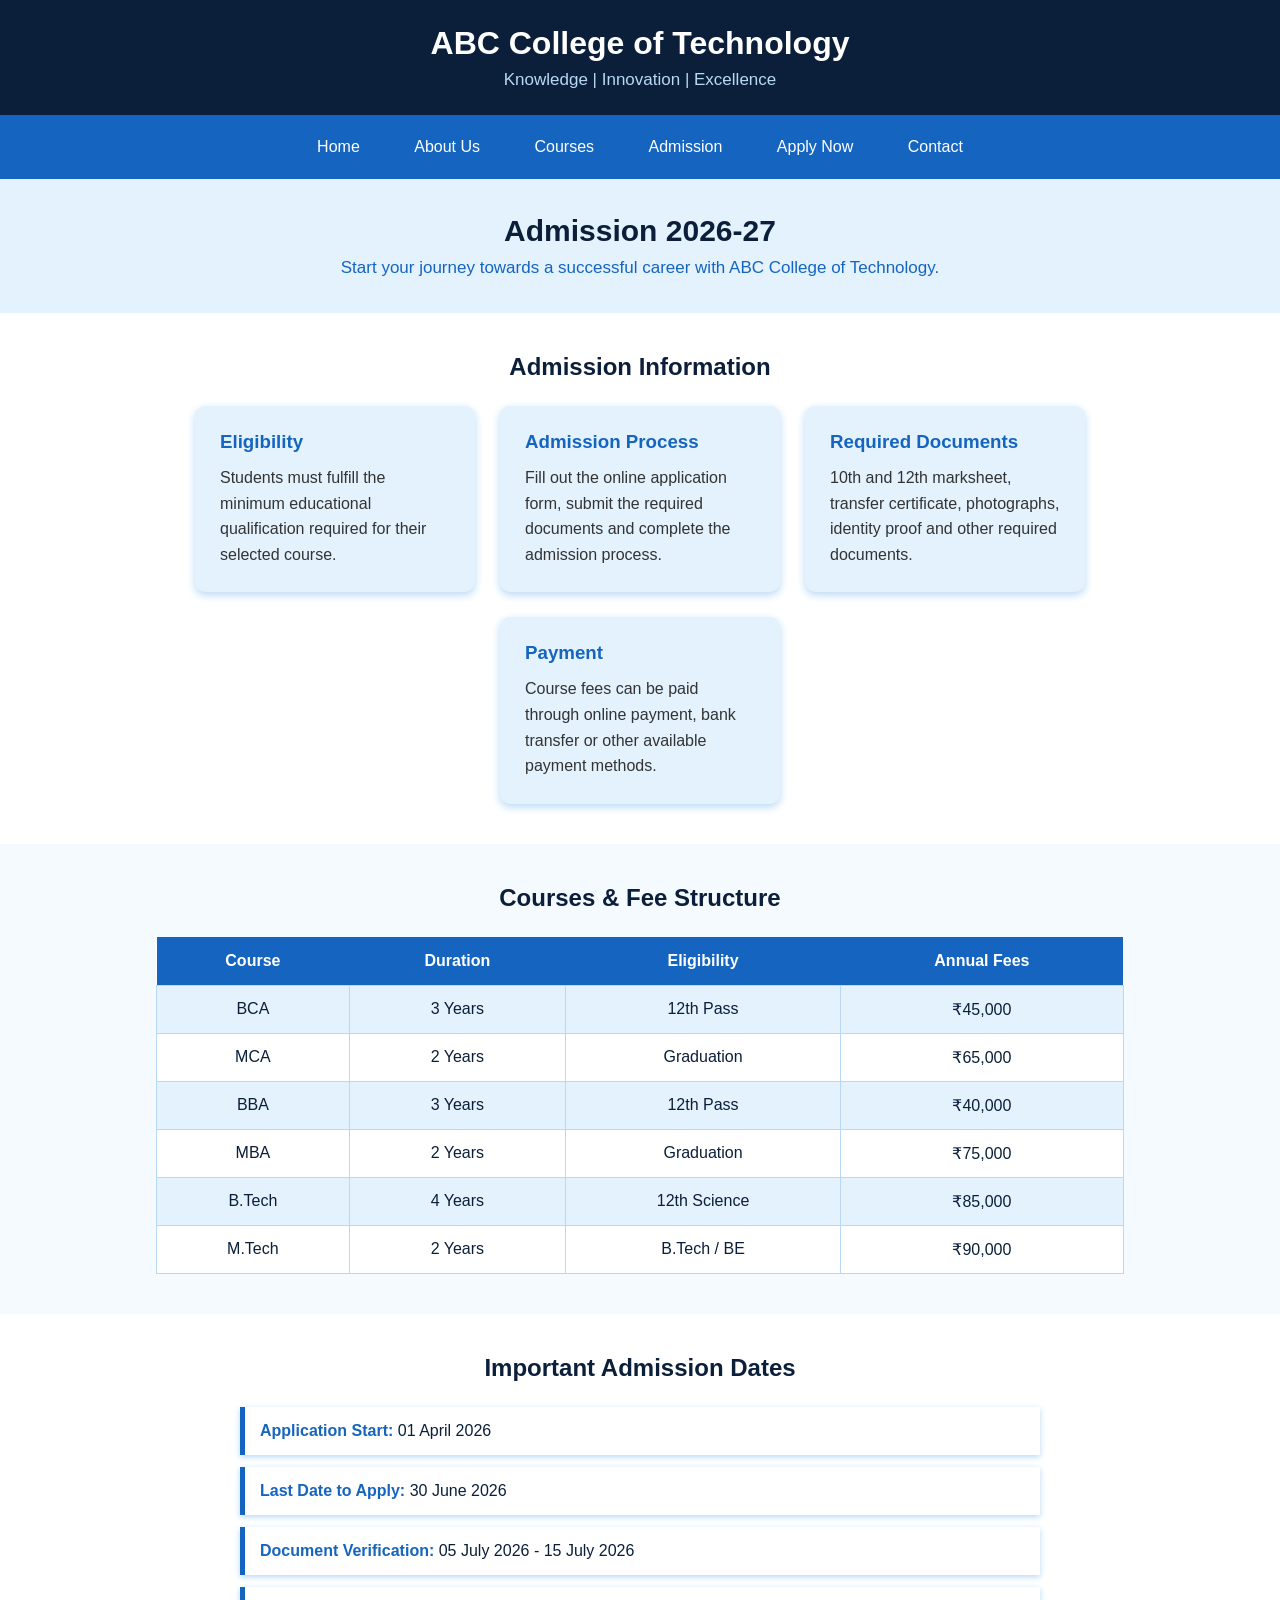
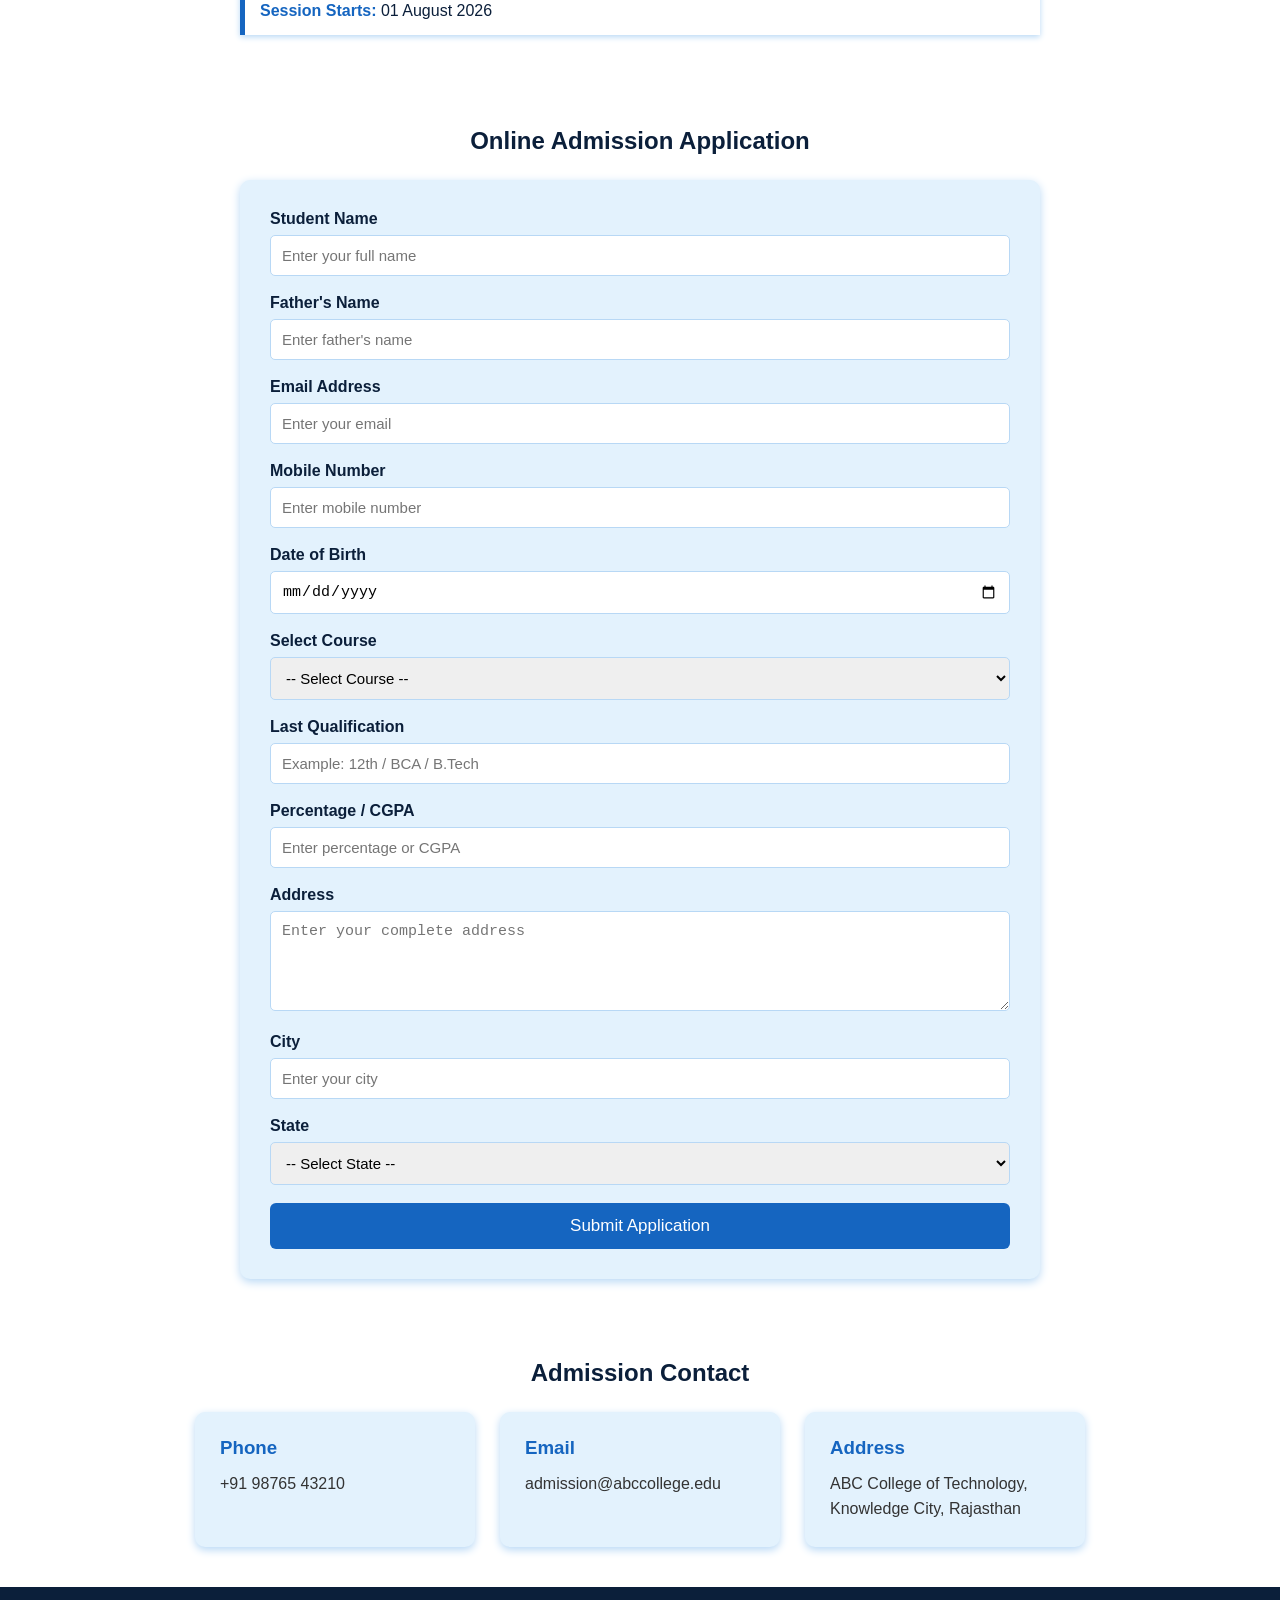
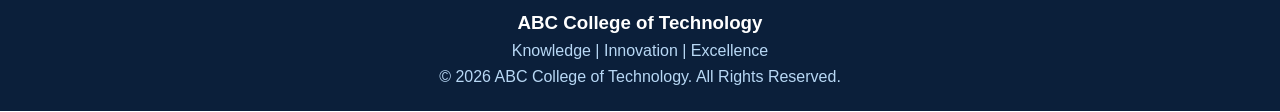
==== add.html @ b997217c "Rename p1Part2.html to add.html" ====
<!DOCTYPE html>
<html lang="en">

<head>
    <meta charset="UTF-8">
    <meta name="viewport" content="width=device-width, initial-scale=1.0">

    <title>ABC College - Admission</title>

    <style>
        * {
            margin: 0;
            padding: 0;
            box-sizing: border-box;
        }

        body {
            font-family: Arial, sans-serif;
            background-color: white;
            color: #0B1F3A;
        }

        /* Header */
        #hd {
            background-color: #0B1F3A;
            color: white;
            text-align: center;
            padding: 25px;
        }

        #hd h1 {
            font-size: 32px;
            margin-bottom: 8px;
        }

        #hd p {
            color: #B8D8F5;
            font-size: 17px;
        }

        /* Navigation */
        #nav {
            background-color: #1565C0;
            text-align: center;
            padding: 12px;
        }

        #nav a {
            color: white;
            text-decoration: none;
            display: inline-block;
            padding: 8px 15px;
            margin: 3px 10px;
            border-radius: 5px;
        }

        #nav a:hover {
            background-color: #42A5F5;
        }

        /* Main Heading */
        .page-title {
            text-align: center;
            background-color: #E3F2FD;
            padding: 35px 10px;
        }

        .page-title h2 {
            color: #0B1F3A;
            font-size: 30px;
            margin-bottom: 10px;
        }

        .page-title p {
            color: #1565C0;
            font-size: 17px;
        }

        /* Common Section */
        section {
            padding: 40px 8%;
        }

        section h2 {
            text-align: center;
            color: #0B1F3A;
            margin-bottom: 25px;
        }

        /* Admission Information */
        .info-container {
            display: flex;
            justify-content: center;
            gap: 25px;
            flex-wrap: wrap;
        }

        .info-box {
            width: 280px;
            background-color: #E3F2FD;
            padding: 25px;
            border-radius: 10px;
            box-shadow: 0 3px 8px #B8D8F5;
        }

        .info-box h3 {
            color: #1565C0;
            margin-bottom: 12px;
        }

        .info-box p {
            line-height: 1.6;
            color: #333;
        }

        /* Courses and Fees */
        #courses {
            background-color: #F5FAFF;
        }

        table {
            width: 90%;
            margin: auto;
            border-collapse: collapse;
            background-color: white;
        }

        th {
            background-color: #1565C0;
            color: white;
            padding: 15px;
        }

        td {
            padding: 14px;
            text-align: center;
            border: 1px solid #B8D8F5;
        }

        tr:nth-child(even) {
            background-color: #E3F2FD;
        }

        tr:hover {
            background-color: #B8D8F5;
        }

        /* Application Form */
        .form-container {
            max-width: 800px;
            margin: auto;
            background-color: #E3F2FD;
            padding: 30px;
            border-radius: 10px;
            box-shadow: 0 3px 10px #B8D8F5;
        }

        .form-group {
            margin-bottom: 18px;
        }

        label {
            display: block;
            margin-bottom: 7px;
            font-weight: bold;
            color: #0B1F3A;
        }

        input,
        select,
        textarea {
            width: 100%;
            padding: 11px;
            border: 1px solid #B8D8F5;
            border-radius: 5px;
            font-size: 15px;
        }

        input:focus,
        select:focus,
        textarea:focus {
            outline: none;
            border: 2px solid #1565C0;
        }

        textarea {
            height: 100px;
            resize: vertical;
        }

        .submit-btn {
            width: 100%;
            padding: 13px;
            background-color: #1565C0;
            color: white;
            border: none;
            border-radius: 6px;
            font-size: 17px;
            cursor: pointer;
        }

        .submit-btn:hover {
            background-color: #42A5F5;
        }

        /* Important Dates */
        .dates {
            max-width: 800px;
            margin: auto;
        }

        .date-box {
            background-color: white;
            border-left: 5px solid #1565C0;
            padding: 15px;
            margin-bottom: 12px;
            box-shadow: 0 2px 6px #B8D8F5;
        }

        .date-box strong {
            color: #1565C0;
        }

        /* Footer */
        footer {
            background-color: #0B1F3A;
            color: white;
            text-align: center;
            padding: 25px;
        }

        footer p {
            color: #B8D8F5;
            margin-top: 8px;
        }

        /* Mobile */
        @media (max-width: 700px) {

            #nav a {
                display: block;
                margin: 5px;
            }

            table {
                width: 100%;
                font-size: 13px;
            }

            .form-container {
                padding: 20px;
            }

            section {
                padding: 30px 5%;
            }
        }
    </style>

</head>

<body>

    <!-- Header -->

    <header id="hd">

        <h1>ABC College of Technology</h1>

        <p>Knowledge | Innovation | Excellence</p>

    </header>


    <!-- Navigation -->

    <nav id="nav">

        <a href="index.html">Home</a>

        <a href="index.html#about">About Us</a>

        <a href="index.html#courses">Courses</a>

        <a href="admission.html">Admission</a>

        <a href="#application">Apply Now</a>

        <a href="#contact">Contact</a>

    </nav>


    <!-- Page Title -->

    <div class="page-title">

        <h2>Admission 2026-27</h2>

        <p>
            Start your journey towards a successful career
            with ABC College of Technology.
        </p>

    </div>


    <!-- Admission Information -->

    <section>

        <h2>Admission Information</h2>

        <div class="info-container">

            <div class="info-box">

                <h3> Eligibility</h3>

                <p>
                    Students must fulfill the minimum educational
                    qualification required for their selected course.
                </p>

            </div>


            <div class="info-box">

                <h3> Admission Process</h3>

                <p>
                    Fill out the online application form, submit the
                    required documents and complete the admission process.
                </p>

            </div>


            <div class="info-box">

                <h3> Required Documents</h3>

                <p>
                    10th and 12th marksheet, transfer certificate,
                    photographs, identity proof and other required documents.
                </p>

            </div>


            <div class="info-box">

                <h3> Payment</h3>

                <p>
                    Course fees can be paid through online payment,
                    bank transfer or other available payment methods.
                </p>

            </div>

        </div>

    </section>


    <!-- Courses and Fees -->

    <section id="courses">

        <h2>Courses & Fee Structure</h2>

        <table>

            <tr>
                <th>Course</th>
                <th>Duration</th>
                <th>Eligibility</th>
                <th>Annual Fees</th>
            </tr>

            <tr>
                <td>BCA</td>
                <td>3 Years</td>
                <td>12th Pass</td>
                <td>₹45,000</td>
            </tr>

            <tr>
                <td>MCA</td>
                <td>2 Years</td>
                <td>Graduation</td>
                <td>₹65,000</td>
            </tr>

            <tr>
                <td>BBA</td>
                <td>3 Years</td>
                <td>12th Pass</td>
                <td>₹40,000</td>
            </tr>

            <tr>
                <td>MBA</td>
                <td>2 Years</td>
                <td>Graduation</td>
                <td>₹75,000</td>
            </tr>

            <tr>
                <td>B.Tech</td>
                <td>4 Years</td>
                <td>12th Science</td>
                <td>₹85,000</td>
            </tr>

            <tr>
                <td>M.Tech</td>
                <td>2 Years</td>
                <td>B.Tech / BE</td>
                <td>₹90,000</td>
            </tr>

        </table>

    </section>


    <!-- Important Dates -->

    <section>

        <h2>Important Admission Dates</h2>

        <div class="dates">

            <div class="date-box">
                <strong>Application Start:</strong>
                01 April 2026
            </div>

            <div class="date-box">
                <strong>Last Date to Apply:</strong>
                30 June 2026
            </div>

            <div class="date-box">
                <strong>Document Verification:</strong>
                05 July 2026 - 15 July 2026
            </div>

            <div class="date-box">
                <strong>Session Starts:</strong>
                01 August 2026
            </div>

        </div>

    </section>


    <!-- Application Form -->

    <section id="application">

        <h2>Online Admission Application</h2>

        <div class="form-container">

            <form>

                <div class="form-group">

                    <label for="name">
                        Student Name
                    </label>

                    <input
                        type="text"
                        id="name"
                        name="name"
                        placeholder="Enter your full name"
                        required
                    >

                </div>


                <div class="form-group">

                    <label for="father">
                        Father's Name
                    </label>

                    <input
                        type="text"
                        id="father"
                        name="father"
                        placeholder="Enter father's name"
                        required
                    >

                </div>


                <div class="form-group">

                    <label for="email">
                        Email Address
                    </label>

                    <input
                        type="email"
                        id="email"
                        name="email"
                        placeholder="Enter your email"
                        required
                    >

                </div>


                <div class="form-group">

                    <label for="phone">
                        Mobile Number
                    </label>

                    <input
                        type="tel"
                        id="phone"
                        name="phone"
                        placeholder="Enter mobile number"
                        required
                    >

                </div>


                <div class="form-group">

                    <label for="dob">
                        Date of Birth
                    </label>

                    <input
                        type="date"
                        id="dob"
                        name="dob"
                        required
                    >

                </div>


                <div class="form-group">

                    <label for="course">
                        Select Course
                    </label>

                    <select id="course" name="course" required>

                        <option value="">
                            -- Select Course --
                        </option>

                        <option value="bca">
                            BCA - ₹45,000 / Year
                        </option>

                        <option value="mca">
                            MCA - ₹65,000 / Year
                        </option>

                        <option value="bba">
                            BBA - ₹40,000 / Year
                        </option>

                        <option value="mba">
                            MBA - ₹75,000 / Year
                        </option>

                        <option value="btech">
                            B.Tech - ₹85,000 / Year
                        </option>

                        <option value="mtech">
                            M.Tech - ₹90,000 / Year
                        </option>

                    </select>

                </div>


                <div class="form-group">

                    <label for="qualification">
                        Last Qualification
                    </label>

                    <input
                        type="text"
                        id="qualification"
                        name="qualification"
                        placeholder="Example: 12th / BCA / B.Tech"
                        required
                    >

                </div>


                <div class="form-group">

                    <label for="percentage">
                        Percentage / CGPA
                    </label>

                    <input
                        type="text"
                        id="percentage"
                        name="percentage"
                        placeholder="Enter percentage or CGPA"
                        required
                    >

                </div>


                <div class="form-group">

                    <label for="address">
                        Address
                    </label>

                    <textarea
                        id="address"
                        name="address"
                        placeholder="Enter your complete address"
                        required
                    ></textarea>

                </div>


                <div class="form-group">

                    <label for="city">
                        City
                    </label>

                    <input
                        type="text"
                        id="city"
                        name="city"
                        placeholder="Enter your city"
                        required
                    >

                </div>


                <div class="form-group">

                    <label for="state">
                        State
                    </label>

                    <select id="state" name="state">

                        <option value="">
                            -- Select State --
                        </option>

                        <option>Rajasthan</option>
                        <option>Gujarat</option>
                        <option>Haryana</option>
                        <option>Delhi</option>
                        <option>Maharashtra</option>
                        <option>Madhya Pradesh</option>
                        <option>Uttar Pradesh</option>
                        <option>Punjab</option>

                    </select>

                </div>


                <button type="submit" class="submit-btn">
                    Submit Application
                </button>

            </form>

        </div>

    </section>


    <!-- Contact -->

    <section id="contact">

        <h2>Admission Contact</h2>

        <div class="info-container">

            <div class="info-box">

                <h3> Phone</h3>

                <p>
                    +91 98765 43210
                </p>

            </div>


            <div class="info-box">

                <h3> Email</h3>

                <p>
                    admission@abccollege.edu
                </p>

            </div>


            <div class="info-box">

                <h3> Address</h3>

                <p>
                    ABC College of Technology,
                    Knowledge City, Rajasthan
                </p>

            </div>

        </div>

    </section>


    <!-- Footer -->

    <footer>

        <h3>ABC College of Technology</h3>

        <p>
            Knowledge | Innovation | Excellence
        </p>

        <p>
            © 2026 ABC College of Technology. All Rights Reserved.
        </p>

    </footer>

</body>

</html>
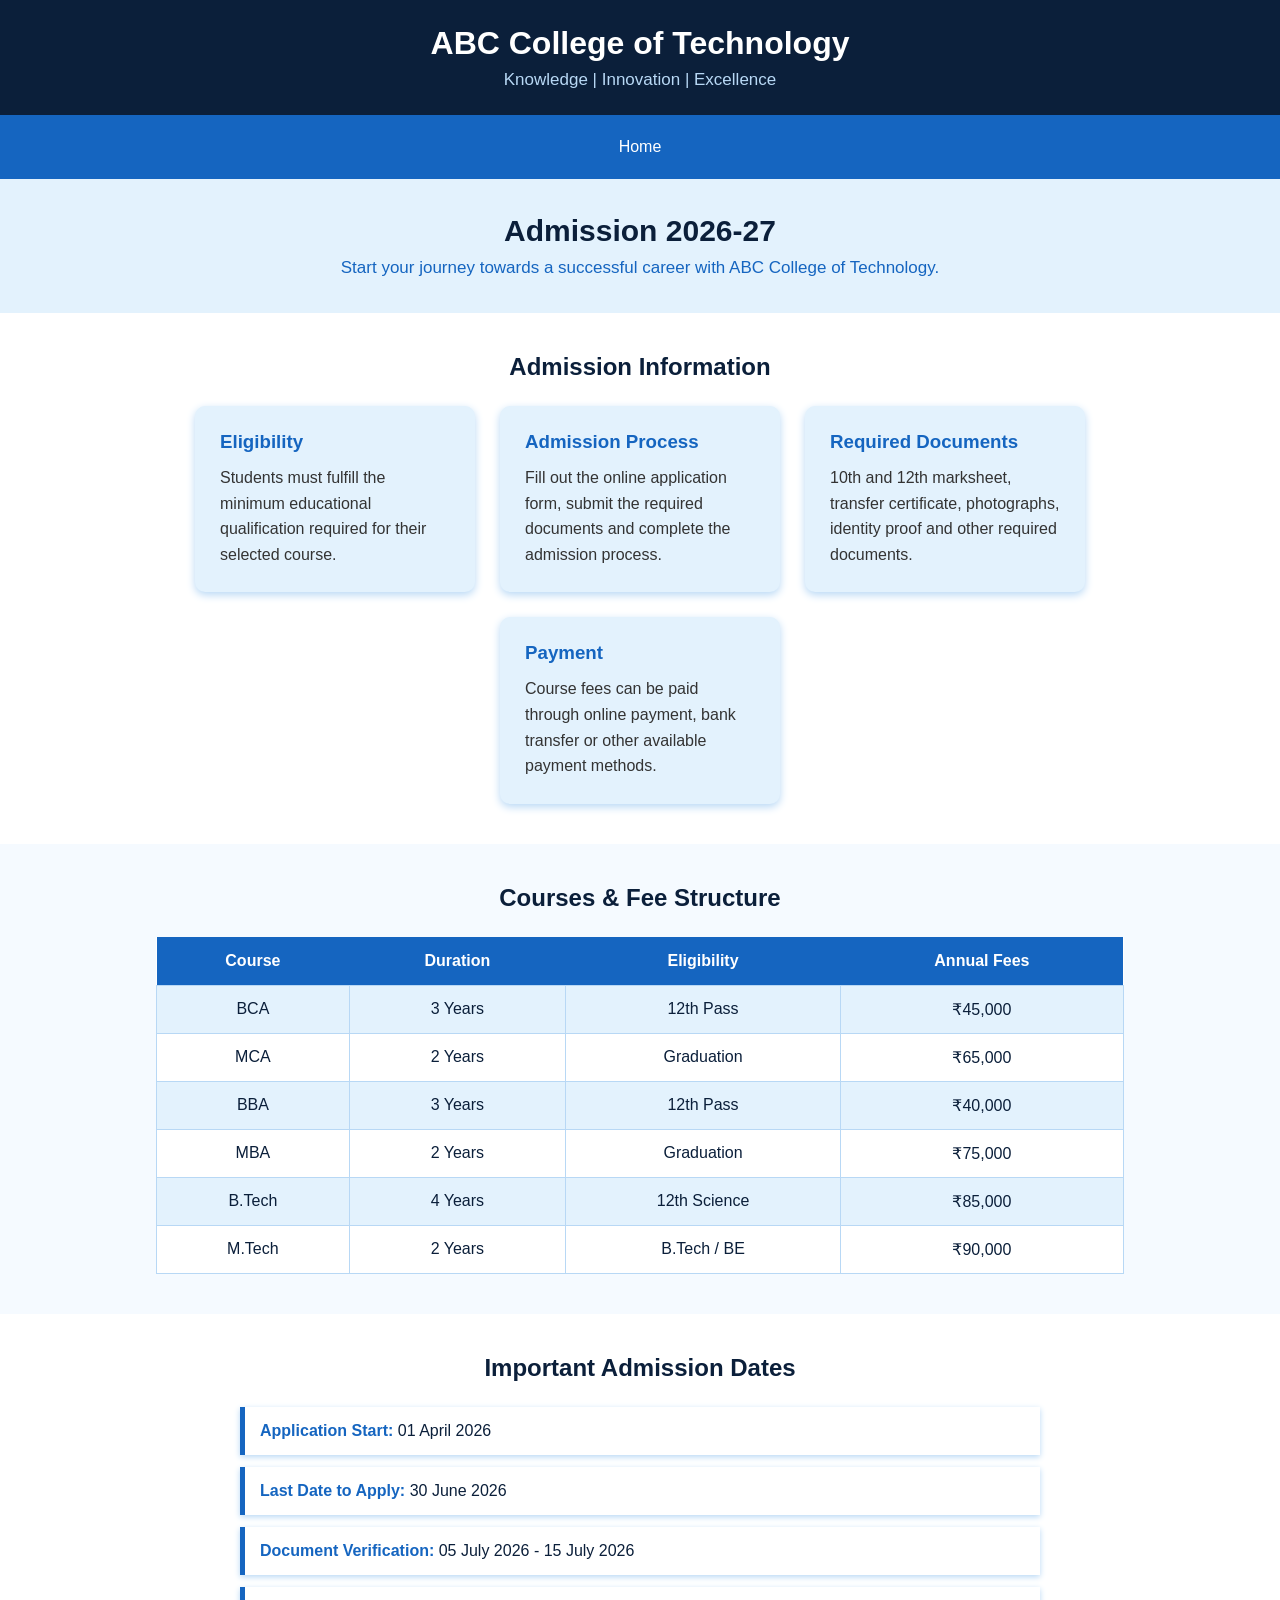
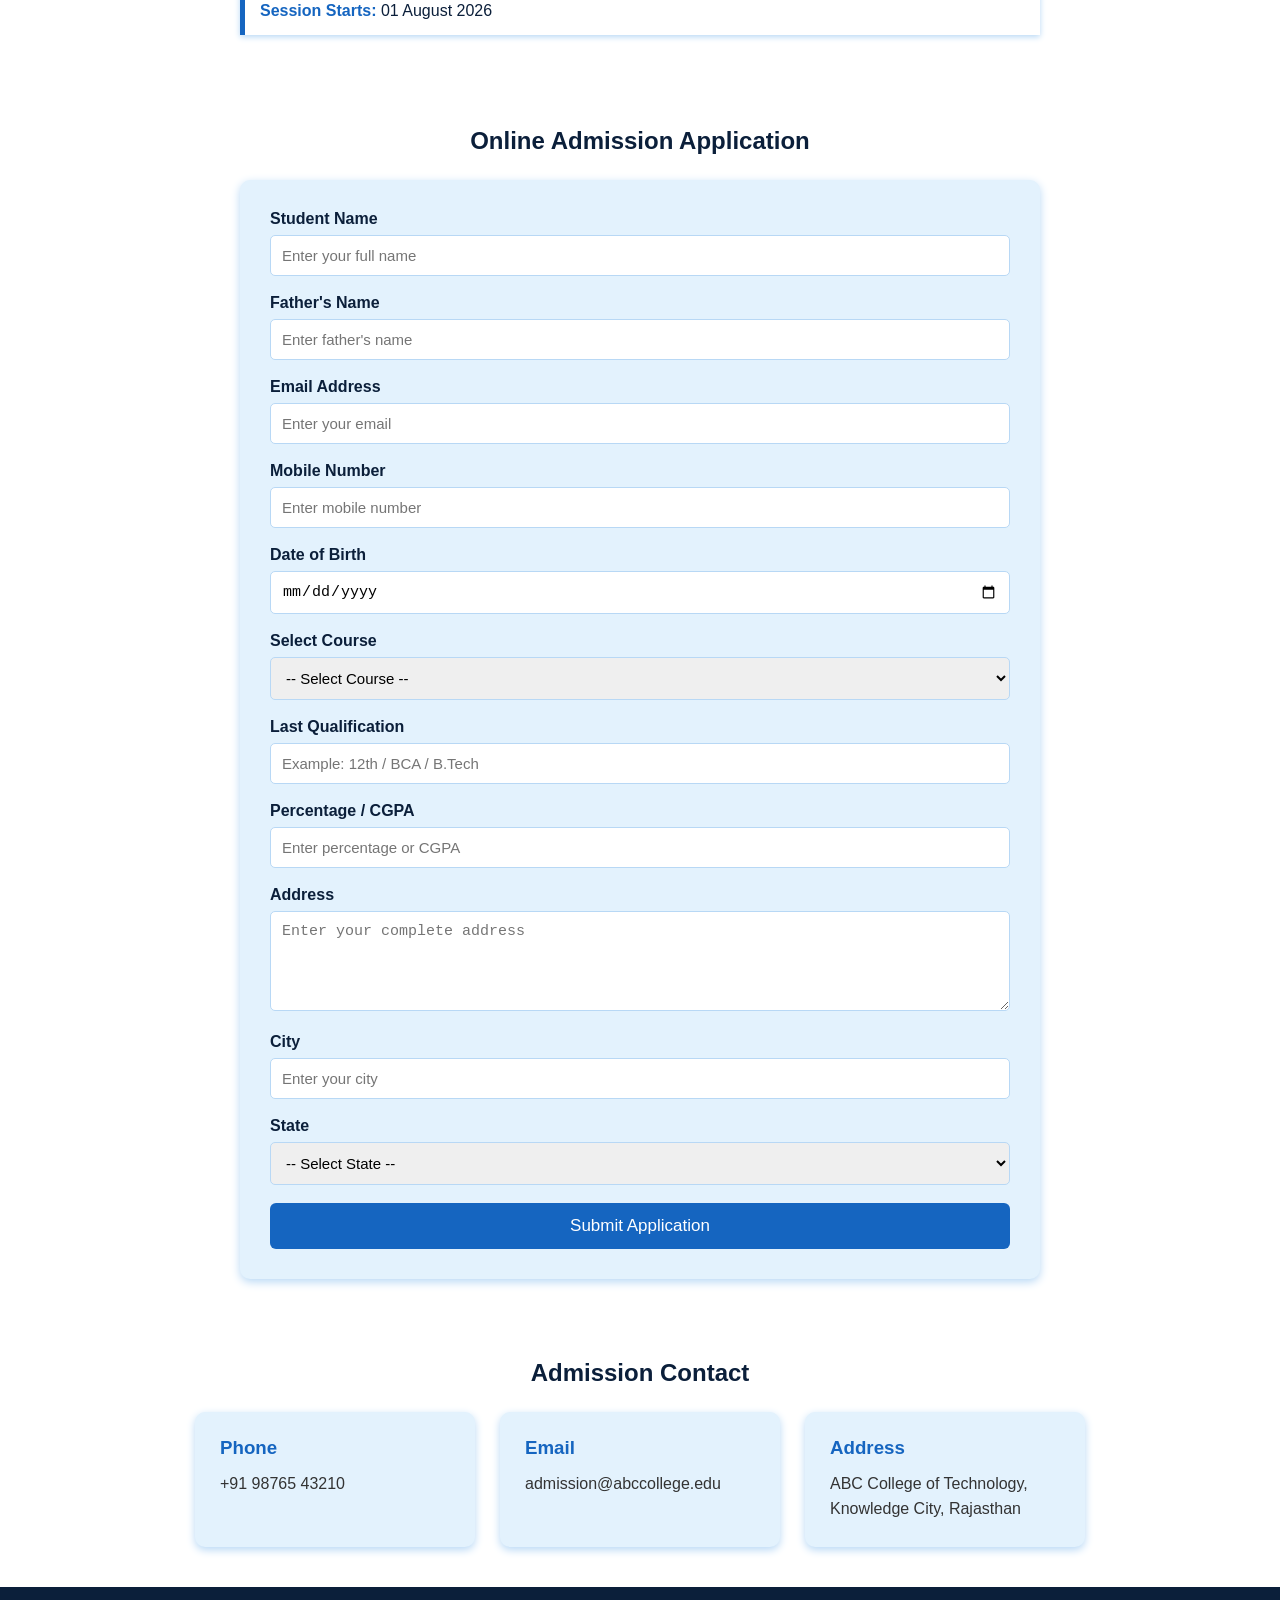
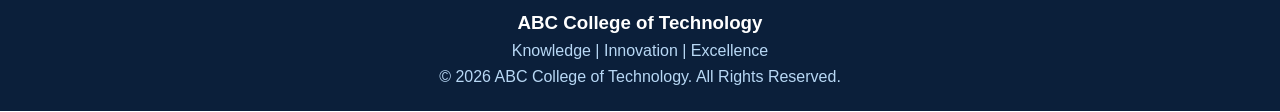
==== commit e807aad5: "Update add.html" ====
--- a/add.html
+++ b/add.html
@@ -278,7 +278,7 @@
 
         <a href="index.html">Home</a>
 
-        <a href="index.html#about">About Us</a>
+        <!-- <a href="index.html#about">About Us</a>
 
         <a href="index.html#courses">Courses</a>
 
@@ -286,7 +286,7 @@
 
         <a href="#application">Apply Now</a>
 
-        <a href="#contact">Contact</a>
+        <a href="#contact">Contact</a> -->
 
     </nav>
 
